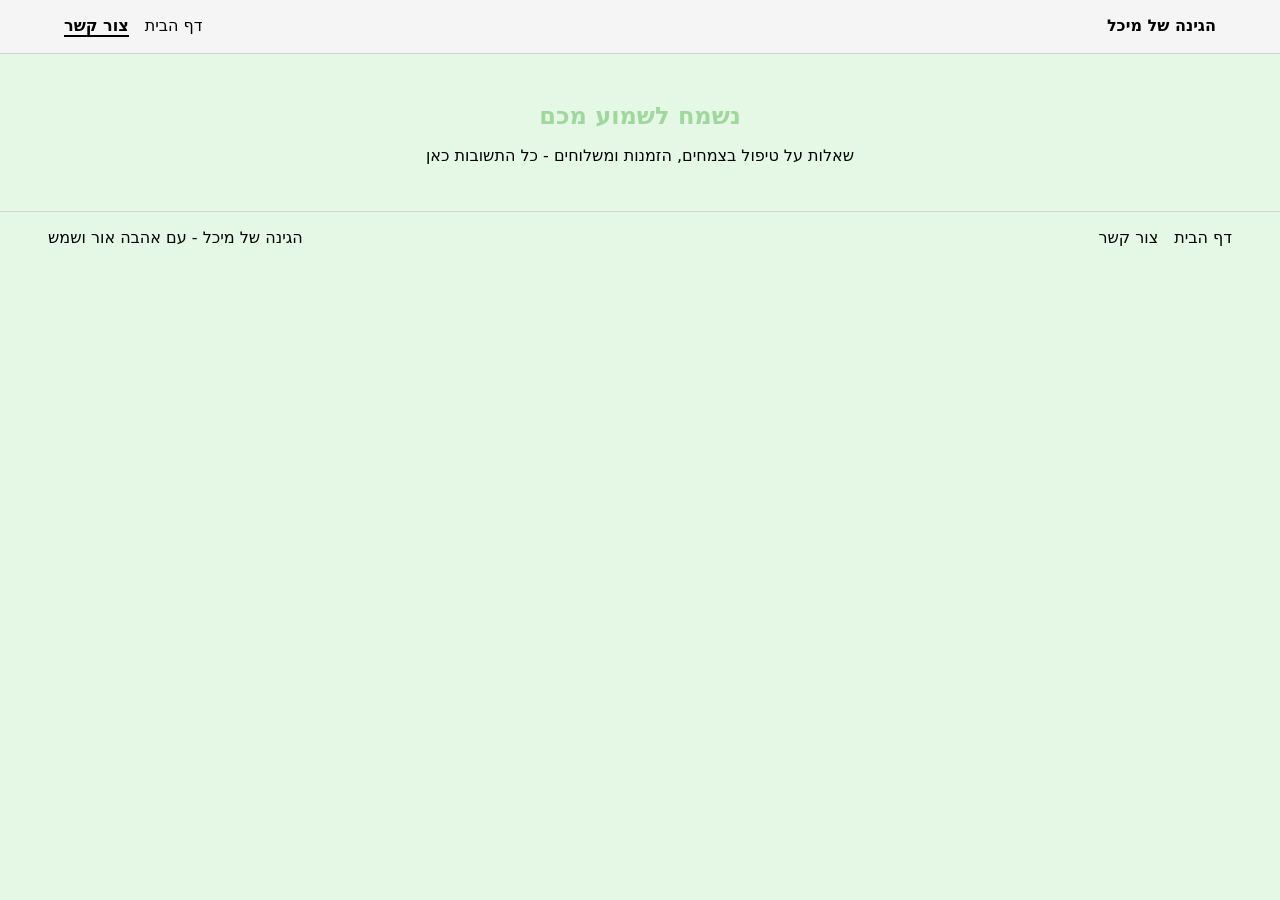
==== contact.html @ 2bb1e7fd "start a new day" ====
<!doctype html>
<html lang="he" dir="rtl">
  <head>
    <meta charset="UTF-8" />
    <meta name="viewport" content="width=device-width, initial-scale=1.0" />
    <link rel="stylesheet" href="setyle.css" />
    <title>Document</title>
  </head>
  <body>
    <header>
      <nav class="navbar">
        <div class="logo">
          <p>הגינה של מיכל</p>
        </div>
        <div class="nav-links">
          <a href="./index.html">דף הבית</a>
          <a class="active" href="#">צור קשר</a>
        </div>
      </nav>
    </header>
    <main>
      <section class="hero">
        <h1 class="title">נשמח לשמוע מכם</h1>
        <p>שאלות על טיפול בצמחים, הזמנות ומשלוחים - כל התשובות כאן</p>
      </section>
    </main>
    <footer>
      <div class="nav-links">
        <a href="#">דף הבית</a>
        <a href="./contact.html">צור קשר</a>
      </div>
      <div class="logo">
        <p>הגינה של מיכל - עם אהבה אור ושמש</p>
      </div>
    </footer>
  </body>
</html>
---- setyle.css ----
* {
  margin: 0;
  padding: 0;
  box-sizing: border-box;
  font-family: system-ui, sans-serif;
}
:root {
  --background-color-primary: rgb(229, 247, 229);
  --background-color-second: whitesmoke;
}

body {
  background-color: var(--background-color-primary);
}

header {
  position: sticky;
  top: 0;
  background-color: var(--background-color-second);
  padding: 1rem;
  border-bottom: 1px solid lightgrey;
}

.navbar {
  display: flex;

  gap: 1rem;
  justify-content: space-between;
  padding: 0 3rem 0 3rem;
}

.navbar .logo {
  font-weight: 700;
}

.nav-links {
  display: flex;
  gap: 1rem;
}

a {
  text-decoration: none;
  color: black;
}

a.active {
  border-bottom: 2px black solid;
  font-weight: 600;
}

footer {
  display: flex;
  justify-content: space-between;
  padding: 1rem 3rem 1rem 3rem;
  border-top: 1px solid lightgrey;
}

main {
  padding: 3% 15% 3% 15%;
}

main .hero {
  text-align: center;
  line-height: 2;
}

main .hero h1 {
  color: rgb(160, 215, 157);
}

.box {
  display: flex;
  flex-direction: column;
  gap: 1rem;
  border: 1px solid lightgray;
  border-radius: 6px;
  background-color: var(--background-color-second);
  padding: 1rem;
  margin: 2rem;
  text-align: start;
}

.plants-cards {
  display: grid;

  grid-template-columns: repeat(3, 1fr);
  gap: 1rem;
}

.card {
  display: flex;
  flex-direction: column;
  gap: 0.5rem;
  padding: 1rem;
  background-color: rgb(232, 228, 228);
  border: 1px lightgray solid;
  border-radius: 6px;
  text-align: start;
}

.numbers-cards {
  display: grid;
  grid-template-columns: repeat(4, 1fr);
  gap: 1rem;
}

.numbers-cards .card {
  text-align: center;
}

.recommended .plants-cards .card h4 {
  color: rgb(57, 213, 70);
}

.shop-numbers .numbers-cards .card h2 {
  color: rgb(208, 179, 13);
}
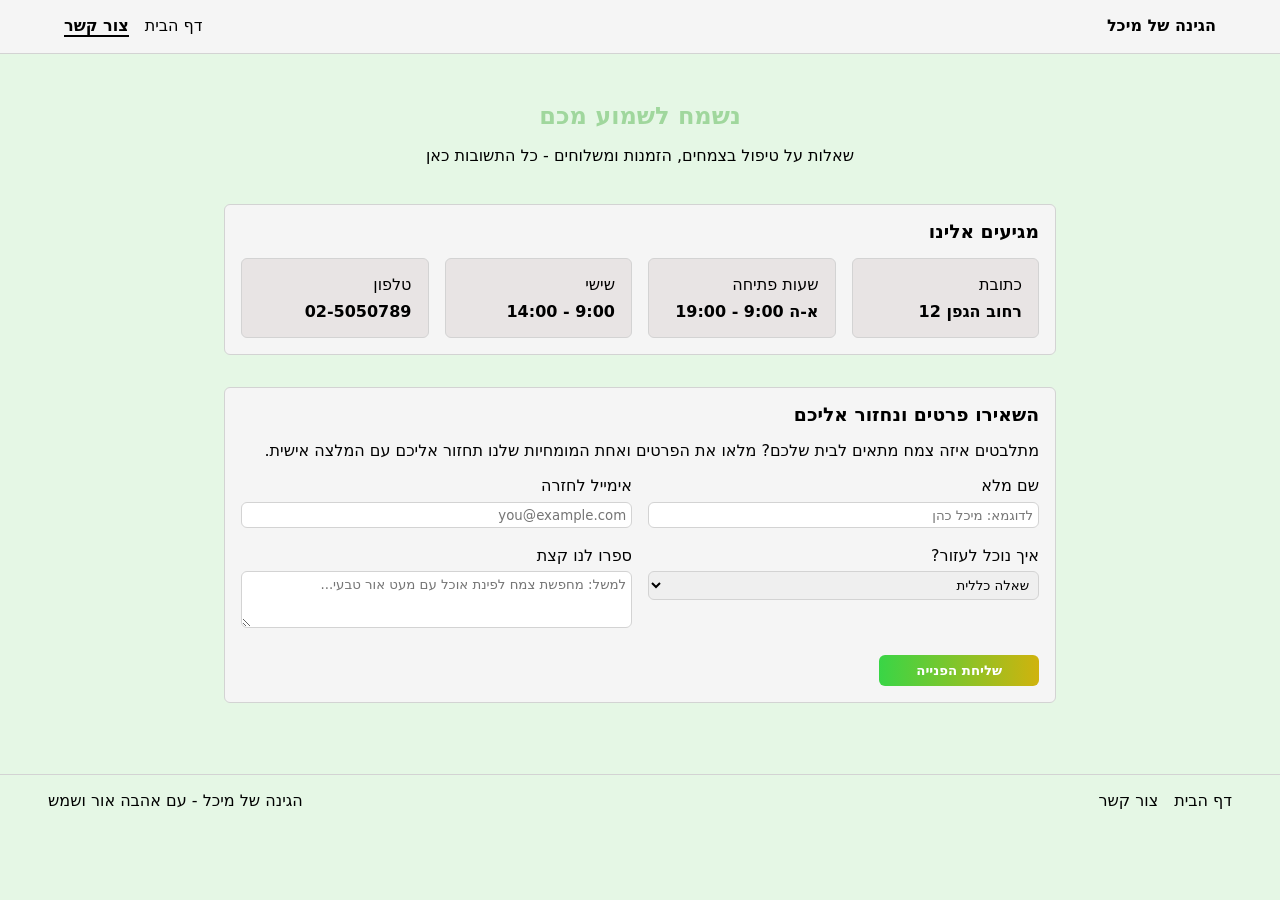
==== commit 474ba3dd: "end project" ====
--- a/contact.html
+++ b/contact.html
@@ -23,11 +23,75 @@
         <h1 class="title">נשמח לשמוע מכם</h1>
         <p>שאלות על טיפול בצמחים, הזמנות ומשלוחים - כל התשובות כאן</p>
       </section>
+      <section class="box coming-to-us">
+        <h3>מגיעים אלינו</h3>
+        <div class="coming-to-us-cards">
+          <article class="card">
+            <p class="title">כתובת</p>
+            <p class="content">רחוב הגפן 12</p>
+          </article>
+          <article class="card">
+            <p class="title">שעות פתיחה</p>
+            <p class="content">א-ה 9:00 - 19:00</p>
+          </article>
+          <article class="card">
+            <p class="title">שישי</p>
+            <p class="content">9:00 - 14:00</p>
+          </article>
+          <article class="card">
+            <p class="title">טלפון</p>
+            <p class="content">02-5050789</p>
+          </article>
+        </div>
+      </section>
+      <section class="box contant-form">
+        <h3>השאירו פרטים ונחזור אליכם</h3>
+        <p>
+          מתלבטים איזה צמח מתאים לבית שלכם? מלאו את הפרטים ואחת המומחיות שלנו
+          תחזור אליכם עם המלצה אישית.
+        </p>
+        <form id="contact-form" action="/contant" method="post">
+          <div class="column1">
+            <label class="for1" for="name">שם מלא</label>
+            <input
+              type="text"
+              id="name"
+              required
+              placeholder="לדוגמא: מיכל כהן"
+              name="name "
+            />
+            <label class="for2" for="help">איך נוכל לעזור?</label>
+            <select name="help" id="help">
+              <option value="main-question">שאלה כללית</option>
+              <option value="adress-questuin">שאלה בדרכי ההגעה לחנות</option>
+              <option value="plants-question">שאלה על סוגי צמחים</option>
+            </select>
+          </div>
+          <div class="column2">
+            <label class="for3" for="email">אימייל לחזרה</label>
+            <input
+              type="email"
+              id="email"
+              placeholder="you@example.com"
+              name="email"
+              required
+            />
+            <label class="for4" for="tell-as">ספרו לנו קצת</label>
+            <textarea
+              placeholder="למשל: מחפשת צמח לפינת אוכל עם מעט אור טבעי..."
+              name="tell-as"
+              id="tell-as"
+              rows="3"
+            ></textarea>
+          </div>
+        </form>
+        <button form="contact-form" type="submit">שליחת הפנייה</button>
+      </section>
     </main>
     <footer>
       <div class="nav-links">
-        <a href="#">דף הבית</a>
-        <a href="./contact.html">צור קשר</a>
+        <a href="./index.html">דף הבית</a>
+        <a href="#">צור קשר</a>
       </div>
       <div class="logo">
         <p>הגינה של מיכל - עם אהבה אור ושמש</p>
--- a/setyle.css
+++ b/setyle.css
@@ -23,7 +23,6 @@
 
 .navbar {
   display: flex;
-
   gap: 1rem;
   justify-content: space-between;
   padding: 0 3rem 0 3rem;
@@ -85,6 +84,7 @@
 
   grid-template-columns: repeat(3, 1fr);
   gap: 1rem;
+  justify-items: center;
 }
 
 .card {
@@ -96,6 +96,14 @@
   border: 1px lightgray solid;
   border-radius: 6px;
   text-align: start;
+  transition:
+    transform 0.25s ease,
+    box-shadow 0.25s ease;
+}
+
+.card:hover {
+  transform: translateY(-4px);
+  box-shadow: 0 8px 20px rgba(0, 0, 0, 0.15);
 }
 
 .numbers-cards {
@@ -115,3 +123,114 @@
 .shop-numbers .numbers-cards .card h2 {
   color: rgb(208, 179, 13);
 }
+
+.pass-btn {
+  display: flex;
+  align-self: center;
+  transition: transform 0.25s ease;
+}
+
+.pass-btn:hover {
+  outline: 3px solid white;
+  border-radius: 6px;
+  transform: scale(1.05) translateY(-4px);
+}
+
+.pass-btn a {
+  border-radius: 6px;
+  padding: 0.5rem;
+  background: linear-gradient(to right, rgb(57, 213, 70), rgb(208, 179, 13));
+  color: white;
+  font-weight: 600;
+}
+
+.coming-to-us-cards {
+  display: grid;
+  grid-template-columns: repeat(4, 1fr);
+  gap: 1rem;
+}
+
+.coming-to-us-cards .card .content {
+  font-weight: 600;
+}
+
+form {
+  display: flex;
+  gap: 1rem;
+}
+
+form .column1 {
+  display: flex;
+  flex-direction: column;
+  width: 50%;
+  gap: 0.4rem;
+}
+
+form .column2 {
+  display: flex;
+  flex-direction: column;
+  width: 50%;
+  gap: 0.4rem;
+}
+
+input,
+textarea,
+select {
+  padding: 0.3rem;
+  border: 1px lightgray solid;
+  border-radius: 6px;
+  margin-bottom: 0.7rem;
+}
+
+.contant-form button {
+  border: none;
+  border-radius: 6px;
+  padding: 0.5rem;
+  background: linear-gradient(to right, rgb(57, 213, 70), rgb(208, 179, 13));
+  color: white;
+  font-weight: 700;
+  width: 20%;
+  cursor: pointer;
+  transition: transform 0.25s ease;
+}
+
+.contant-form button:hover {
+  border-radius: 6px;
+  outline: 3px solid white;
+  transform: scale(1.05) translateY(-4px);
+}
+
+@media (max-width: 640px) {
+  .navbar {
+    flex-direction: column;
+    padding: 1rem;
+  }
+  .plants-cards {
+    grid-template-columns: 1fr;
+  }
+  .numbers-cards {
+    grid-template-columns: repeat(2, 1fr);
+  }
+  footer {
+    flex-direction: column;
+    gap: 1rem;
+  }
+  .coming-to-us-cards {
+    grid-template-columns: repeat(2, 1fr);
+  }
+  main {
+    padding: 3%;
+  }
+  form {
+    flex-direction: column;
+  }
+  form .column1 {
+    width: 100%;
+  }
+  form .column2 {
+    width: 100%;
+  }
+  .contant-form button {
+    width: 40%;
+  }
+}
